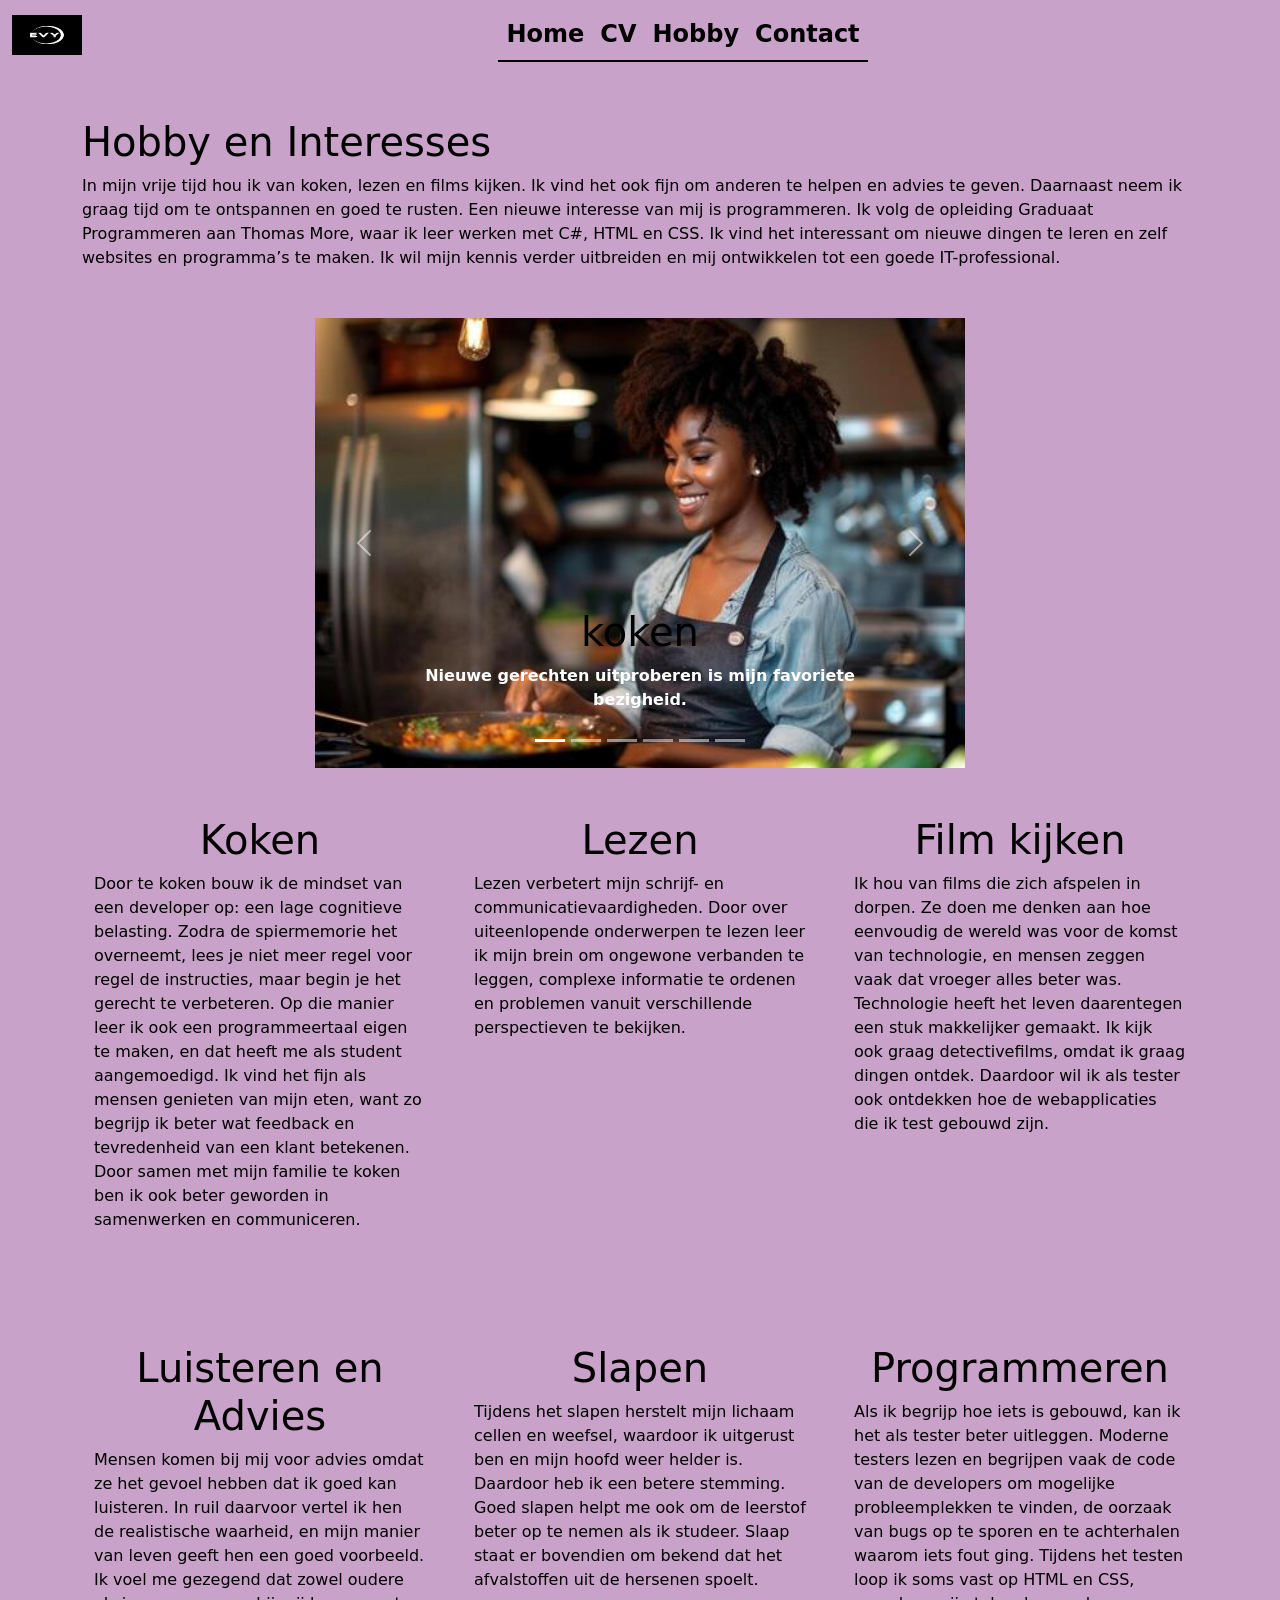
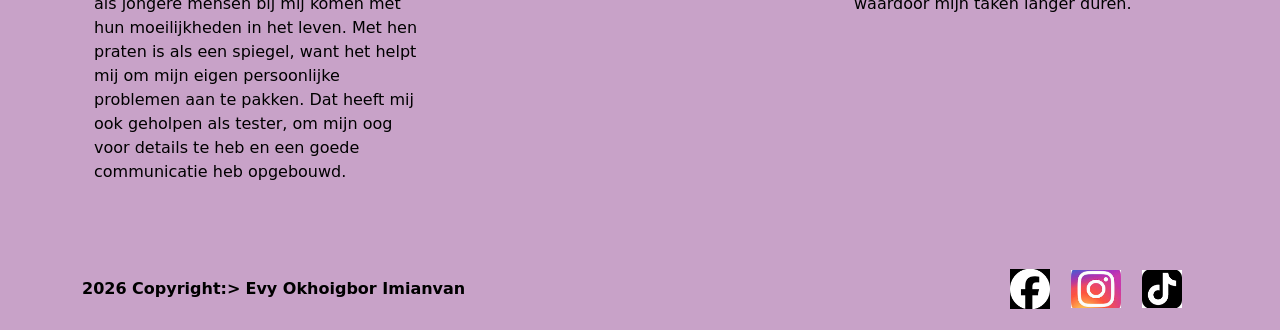
==== hobby.html @ df5ba022 "Project 2 Compeled." ====
<!DOCTYPE html>
<html lang="nl">
<head>
  <meta charset="UTF-8">
  <meta name="viewport" content="width=device-width, initial-scale=1.0">
  <title>Project 2</title>
  <link rel="stylesheet" href="stijl.css">
<link href="https://cdn.jsdelivr.net/npm/bootstrap@5.3.8/dist/css/bootstrap.min.css" rel="stylesheet"
  integrity="sha384-sRIl4kxILFvY47J16cr9ZwB07vP4J8+LH7qKQnuqkuIAvNWLzeN8tE5YBujZqJLB" crossorigin="anonymous">
  <script src="https://cdn.jsdelivr.net/npm/bootstrap@5.3.2/dist/js/bootstrap.bundle.min.js"></script>
</head>
<nav class="navbar navbar-expand-lg navbar-light #C8A2C8 ">
  <div class="container-fluid">
    <a class="navbar-brand" href="index.html"><img src="img/evy.png" alt="logo Van Evy" id="logo">
    </a>
    <button class="navbar-toggler" type="button" data-bs-toggle="collapse" data-bs-target="#navbarNav"
      aria-controls="navbarNav" aria-expanded="false" aria-label="Toggle navigation">
      <span class="navbar-toggler-icon"></span>
    </button>
    <div class="collapse navbar-collapse" id="navbarNav">
      <ul class="navbar-nav mx-auto">
        <li class="nav-item">
          <a class="nav-link active fw-bolder text-black fs-4" aria-current="page" href="index.html">Home</a>
        </li>
        <li class="nav-item">
          <a class="nav-link active fw-bolder text-black fs-4" href="cv.html">CV</a>
        </li>
        <li class="nav-item">
          <a class="nav-link active fw-bolder text-black fs-4" href="hobby.html">Hobby</a>
        </li>
        <li class="nav-item">
          <a class="nav-link active fw-bolder text-black fs-4" href="contact.html">Contact</a>
        </li>
      </ul>
    </div>
  </div>
</nav>

  <div class="container my-5">
    <h1>
      Hobby en Interesses
    </h1>
    <p class="text-bold">
      In mijn vrije tijd hou ik van koken, lezen en films kijken. Ik vind het ook fijn om anderen te helpen en advies te geven.
      Daarnaast neem ik graag tijd om te ontspannen en goed te rusten.
      Een nieuwe interesse van mij is programmeren. Ik volg de opleiding Graduaat Programmeren aan Thomas More, waar ik leer werken met C#, HTML en CSS. 
      Ik vind het interessant om nieuwe dingen te leren en zelf websites en programma’s te maken. 
      Ik wil mijn kennis verder uitbreiden en mij ontwikkelen tot een goede IT-professional.
    </p>
</div>
<div id="carouselExampleCaptions" class="carousel slide" data-bs-ride="carousel">
  <div class="carousel-indicators">
    <button type="button" data-bs-target="#carouselExampleCaptions" data-bs-slide-to="0" class="active" aria-current="true" aria-label="Slide 1"></button>
    <button type="button" data-bs-target="#carouselExampleCaptions" data-bs-slide-to="1" aria-label="Slide 2"></button>
    <button type="button" data-bs-target="#carouselExampleCaptions" data-bs-slide-to="2" aria-label="Slide 3"></button>
    <button type="button" data-bs-target="#carouselExampleCaptions" data-bs-slide-to="3" aria-label="Slide 4"></button>
    <button type="button" data-bs-target="#carouselExampleCaptions" data-bs-slide-to="4" aria-label="Slide 5"></button>
    <button type="button" data-bs-target="#carouselExampleCaptions" data-bs-slide-to="5" aria-label="Slide 6"></button>
  </div>
  <div class="carousel-inner">
    <div class="carousel-item active">
      <img src="img/koken.jpg" class="d-block w-100" alt="koken">
      <div class="carousel-caption fw-bolder">
        <h1>koken</h1>
        <p class="text-white">Nieuwe gerechten uitproberen is mijn favoriete bezigheid.</p>
      </div>
    </div>
    <div class="carousel-item">
      <img src="img/lezen.jpg" class="d-block w-100" alt="lezen">
      <div class="carousel-caption  fw-bolder">
        <h2>Lezen</h2>
        <p class="text-white">Een goed boek laat mij de wereld rondom mij vergeten.</p>
      </div>
    </div>
    <div class="carousel-item">
      <img src="img/film.jpg" class="d-block w-100" alt="Film">
      <div class="carousel-caption fw-bolder ">
        <h3>Film kijken</h3>
        <p class="text-white">Ontspannen met een goede film of serie.</p>
      </div>
      </div>
      <div class="carousel-item">
      <img src="img/advies.jpg" class="d-block w-100" alt="advise">
      <div class="carousel-caption fw-bolder">
        <h4>Luisteren en Advies</h4>
        <p class="text-white">Ik luister graag en help mensen met een eerlijk advies.</p>
      </div>
      </div>
      <div class="carousel-item">
      <img src="img/slapen.jpg" class="d-block w-100" alt="Slapen">
      <div class="carousel-caption fw-bolder">
        <h5>Slapen</h5>
        <p class="text-white">Rust is nodig om elke dag goed te starten</p>
      </div>
      </div>
      <div class="carousel-item">
      <img src="img/programmeren.jpg" class="d-block w-100" alt="Programmeren">
      <div class="carousel-caption fw-bolder  ">
        <h6>Programmeren</h6>
        <p class="text-white">Ik bouw graag dingen en zoek uit waar ze nog fout gaan</p>
      </div>
    </div>
  </div>
  <button class="carousel-control-prev" type="button" data-bs-target="#carouselExampleCaptions" data-bs-slide="prev">
    <span class="carousel-control-prev-icon" aria-hidden="true"></span>
    <span class="visually-hidden">Previous</span>
  </button>
  <button class="carousel-control-next" type="button" data-bs-target="#carouselExampleCaptions" data-bs-slide="next">
    <span class="carousel-control-next-icon" aria-hidden="true"></span>
    <span class="visually-hidden">Next</span>
  </button>
</div>
<div class="container text-center">
  <div class="row align-items-start">
    <div class="col-md-4 my-5 g-5 h-100">
    <h1>Koken</h1>
    <p class="text-start">
    Door te koken bouw ik de mindset van een developer op: een lage cognitieve belasting. Zodra de spiermemorie het overneemt, lees je niet meer regel voor regel de instructies, maar begin je het gerecht te verbeteren. Op die manier leer ik ook een programmeertaal eigen te maken, en dat heeft me als student aangemoedigd.
    Ik vind het fijn als mensen genieten van mijn eten, want zo begrijp ik beter wat feedback en tevredenheid van een klant betekenen. Door samen met mijn familie te koken ben ik ook beter geworden in samenwerken en communiceren.
    </p>
    </div>
    <div class="col-md-4 my-5 g-5 h-100">
      <h1>
        Lezen
      </h1>
      <p class="text-start">
      Lezen verbetert mijn schrijf- en communicatievaardigheden. Door over uiteenlopende onderwerpen te lezen leer ik mijn brein om ongewone verbanden te leggen, complexe informatie te ordenen en problemen vanuit verschillende perspectieven te bekijken.
      </p>
    </div>
    <div class="col-md-4 my-5 g-5 h-100">
      <h1>
        Film kijken
      </h1>
        <p class="text-start">
          Ik hou van films die zich afspelen in dorpen. Ze doen me denken aan hoe eenvoudig de wereld was voor de komst van technologie, en mensen zeggen vaak dat vroeger alles beter was. Technologie heeft het leven daarentegen een stuk makkelijker gemaakt.
          Ik kijk ook graag detectivefilms, omdat ik graag dingen ontdek. Daardoor wil ik als tester ook ontdekken hoe de webapplicaties die ik test gebouwd zijn.

        </p>
    </div>
  </div>
</div>
<div class="container text-center">
  <div class="row align-items-start">
    <div class="col -md-4 my-5 g-5  h-100">
     <h1>
      Luisteren en Advies
     </h1>
     <p class="text- text-start">
      Mensen komen bij mij voor advies omdat ze het gevoel hebben dat ik goed kan luisteren. In ruil daarvoor vertel ik hen de realistische waarheid, en mijn manier van leven geeft hen een goed voorbeeld.
      Ik voel me gezegend dat zowel oudere als jongere mensen bij mij komen met hun moeilijkheden in het leven. Met hen praten is als een spiegel, want het helpt mij om mijn eigen persoonlijke problemen aan te pakken. Dat heeft mij ook geholpen als tester, om mijn oog voor details te heb en een goede communicatie heb opgebouwd.
     </p>
    </div>
    <div class="col -md-4 my-5 g-5  h-100">
      <h1>
        Slapen
      </h1>
      <p class="text- text-start">
        Tijdens het slapen herstelt mijn lichaam cellen en weefsel, waardoor ik uitgerust ben en mijn hoofd weer helder is. Daardoor heb ik een betere stemming.
        Goed slapen helpt me ook om de leerstof beter op te nemen als ik studeer. Slaap staat er bovendien om bekend dat het afvalstoffen uit de hersenen spoelt.
      </p>
    </div>
    <div class="col -md-4 my-5 g-5 h-100">
      <h1>
        Programmeren
      </h1>
      <p class="text- text-start">
        Als ik begrijp hoe iets is gebouwd, kan ik het als tester beter uitleggen. Moderne testers lezen en begrijpen vaak de code van de developers om mogelijke probleemplekken te vinden, de oorzaak van bugs op te sporen en te achterhalen waarom iets fout ging. Tijdens het testen loop ik soms vast op HTML en CSS, waardoor mijn taken langer duren.
      </p>
    </div>
  </div>
</div>
<footer>
  <div class="container py-3">
   <div class="row align-items-center">
    <div class="col-md-6 text-center text-md-start">
       <span class="fw-semibold text-black"> 2026 Copyright:></span>
       <span class="fw-semibold text-black">Evy Okhoigbor Imianvan</span>
    </div>
    <div class="col-md-6 text-center text-md-end mt-3 mt-md-0">
      <a href="https://facebook.com/imianvanagha.evelyn" target="blank" class="me-3 text-decoration-none">
        <img src="img/facebooklogo.png" alt="Facebook Logo" width="40" height="40" class="object-fit-contain"> 
      </a>
      <a href="https://instagram.com/okvanty" target="blank" class="me-3 text-decoration-none">
        <img src="img/instagramlogo.jpg" alt="instagram Logo" width="50" height="50" class="object-fit-contain">
      </a>
       <a href="https://tiktok.com/EvyDQueen" target="blank" class="me-3 text-decoration-none">
      <img src="img/tiktoklogo.png" alt="tiktok Logo" width="40" height="40" class="object-fit-contain">
      </a>
    </div>
  </div>
</div>
</footer>
</body>
</html>
---- stijl.css ----
.navbar-brand img {
    width: 40px;
    max-width: 100%;
    height: 40px;;
}

@media (max-width: 576px) {
    .navbar-brand img {
        width: 60px;
    }
}

#logo{
  width: 70px;
  color: #000000;
}
body {
    background-color: #C8A2C8 !important;
}

.card {
    background-color: #ffffff !important;
    border: none !important;
    border-radius: 12px !important;
    box-shadow: 0 4px 6px rgba(0, 0, 0, 0.05) !important;
    padding: 15px !important;
    margin-bottom: 20px;
}

body, p, h1, h2, h3, h4, .list-group-item {
    color: #000000 !important;
} 
#carouselMultiple .carousel-item.active,
#carouselMultiple .carousel-item-next,
#carouselMultiple .carousel-item-prev {
  display: flex;
}
#carouselMultiple .carousel-item img {
  flex: 0 0 33.3333%;
  max-width: 33.3333%;
  width: auto !important; /* overrides w-100 */
  padding: 0 .5rem;
}
#carouselMultiple .carousel-inner .carousel-item-end.active,
#carouselMultiple .carousel-inner .carousel-item-next {
  transform: translateX(33.3333%);
}
#carouselMultiple .carousel-inner .carousel-item-start.active,
#carouselMultiple .carousel-inner .carousel-item-prev {
  transform: translateX(-33.3333%);
}
#carouselMultiple .carousel-inner .carousel-item-end,
#carouselMultiple .carousel-inner .carousel-item-start {
  transform: translateX(0);
}
/* 1. Turns 'Mijn portfolio' (the logo brand text) solid black */
.navbar-brand {
    color: #000000 !important;
    font-weight: bold !important;
}

/* 2. Turns all individual navigation page menu links solid black */
.navbar-nav .nav-link {
    color: #000000 !important;
}

/* 3. Adds a nice underline effect to the active page so it stands out */
.navbar-nav .nav-link.active {
    color: #000000 !important;
    font-weight: bold !important;
    border-bottom: 2px solid #000000;
}
.carousel-item img {
    height: 450px;
    object-fit: cover; /* This stops your images from stretching or distorting */
}
.carousel-image {
    width: 100%;
    height: 350px;
    object-fit: cover;
    object-position: center;
}
#carouselExampleCaptions { 
    max-width: 650px; 
    margin-left: auto;
    margin-right: auto;
    
}
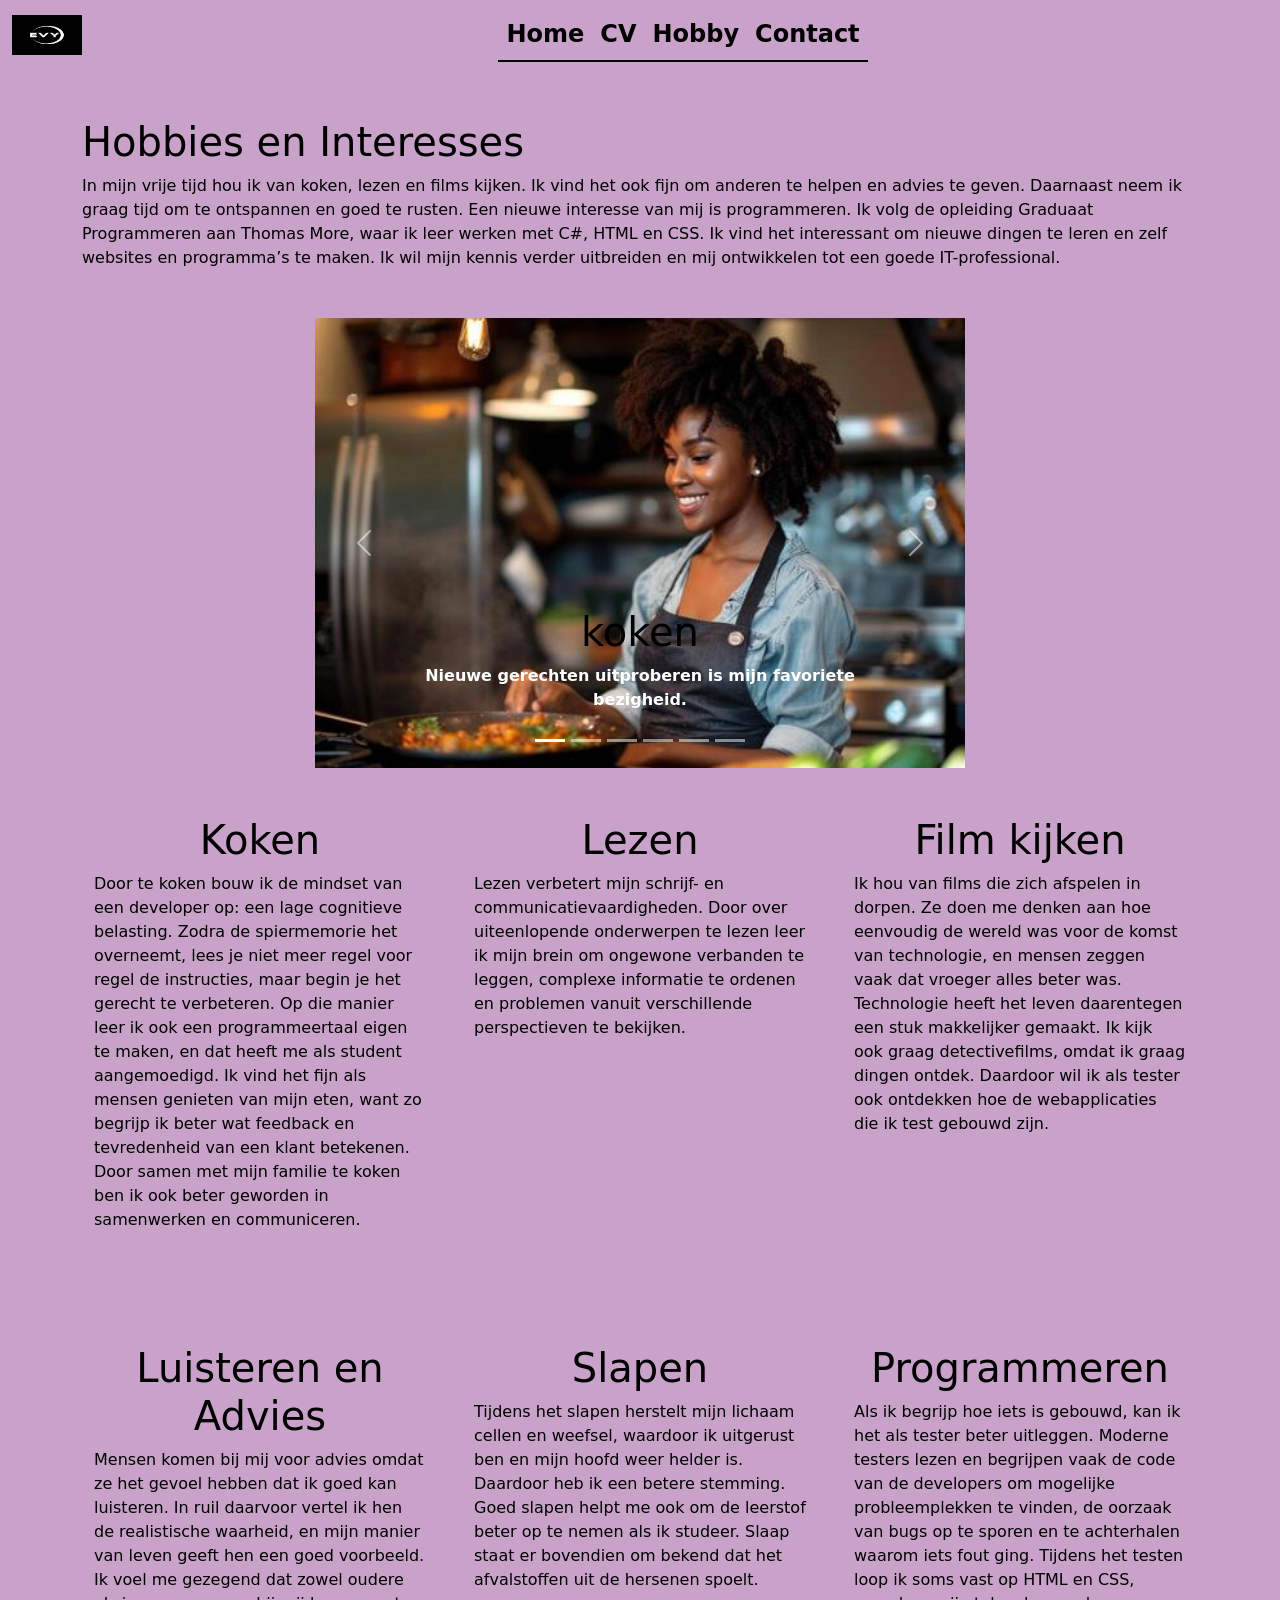
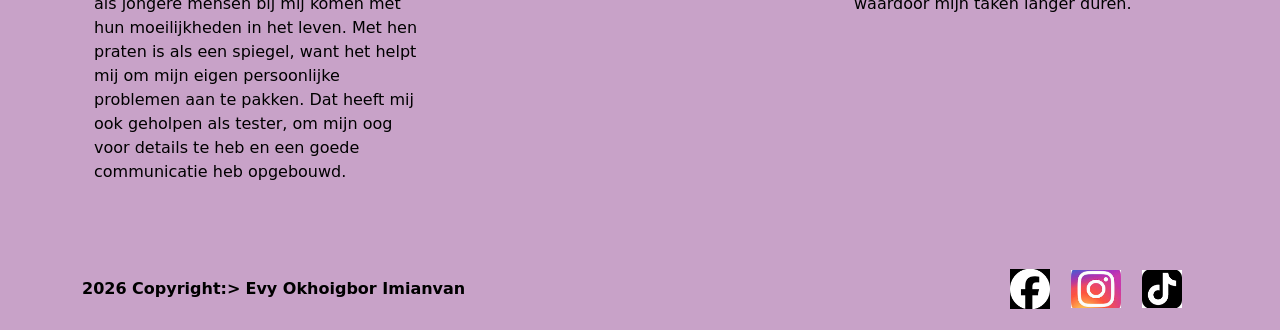
==== commit 9938c4e1: "change from hobby to hobbies" ====
--- a/hobby.html
+++ b/hobby.html
@@ -38,7 +38,7 @@
 
   <div class="container my-5">
     <h1>
-      Hobby en Interesses
+      Hobbies en Interesses
     </h1>
     <p class="text-bold">
       In mijn vrije tijd hou ik van koken, lezen en films kijken. Ik vind het ook fijn om anderen te helpen en advies te geven.
